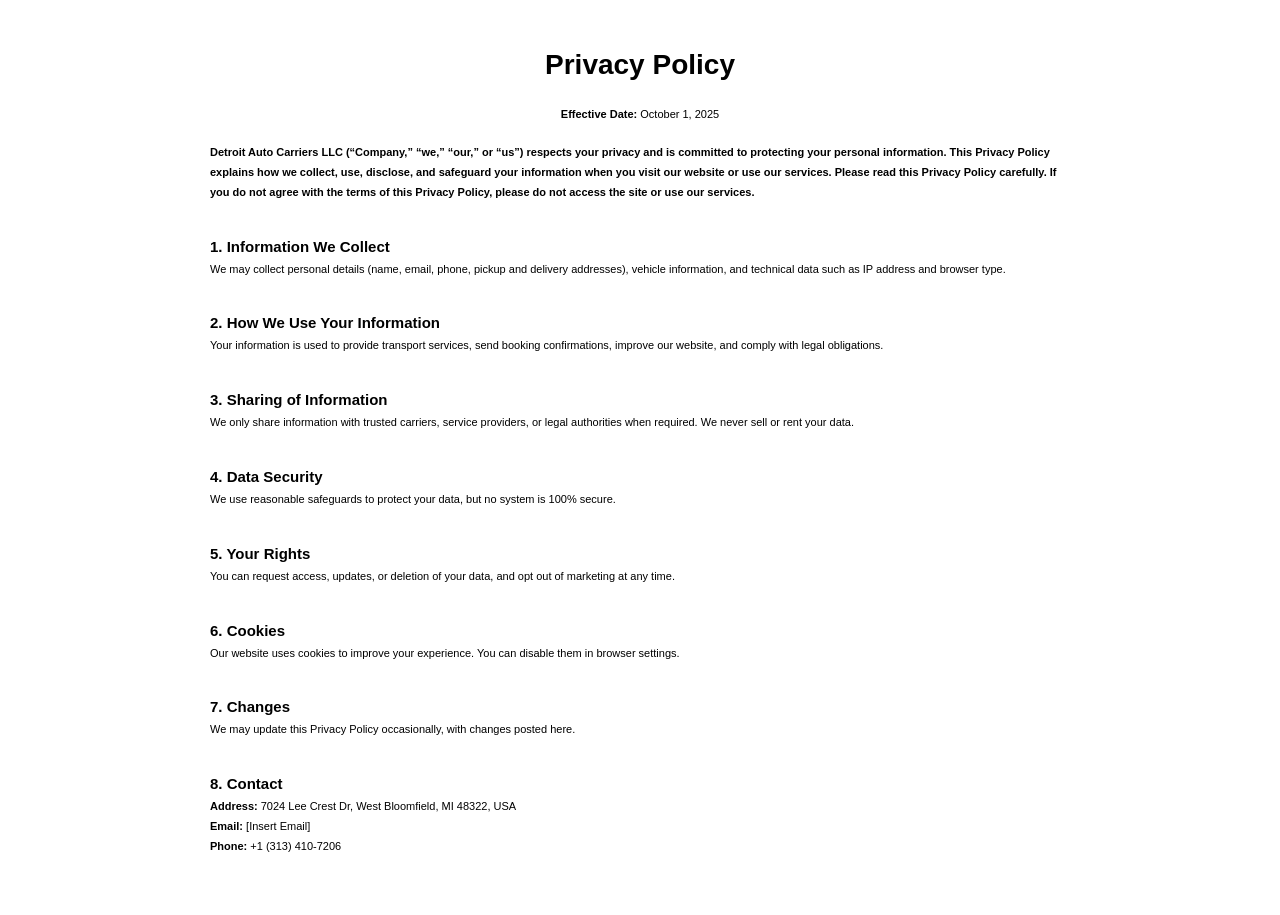
==== Privacy.html @ 38b9fd9f "Adaugare motive" ====
<!DOCTYPE html>
<html lang="en">
<head>
  <meta charset="UTF-8">
  <meta name="viewport" content="width=device-width, initial-scale=1.0">
  <title>Privacy Policy - Detroit Auto Carriers LLC</title>
  <link rel="stylesheet" href="assets/css/style.css">
  <style>
    body {
      background-color: #ffffff;
      color: #000000;
      font-family: Arial, sans-serif;
      line-height: 1.8;
      font-size: 1.1rem; /* face textul p mai mare */
    }
    .container {
      max-width: 900px;
      margin: 0 auto;
      padding: 40px 20px;
    }
    h1 {
      text-align: center;
      font-size: 2.8rem; /* titlu mare */
      margin-bottom: 15px;
    }
    h3 {
      margin-top: 30px;
      font-size: 1.5rem; /* subtitlurile mai mari */
      font-weight: bold;
    }
    p {
      margin-bottom: 18px;
    }
  </style>
</head>
<body>

<div class="container">
  <h1>Privacy Policy</h1>
  <p style="text-align:center;"><strong>Effective Date:</strong> October 1, 2025</p>

  <p><strong> Detroit Auto Carriers LLC (“Company,” “we,” “our,” or “us”) respects your privacy and is committed to protecting your personal information.
    This Privacy Policy explains how we collect, use, disclose, and safeguard your information when you visit our website or use our services.
    Please read this Privacy Policy carefully.
    If you do not agree with the terms of this Privacy Policy, please do not access the site or use our services.</strong></p>

  <h3>1. Information We Collect</h3>
  <p>We may collect personal details (name, email, phone, pickup and delivery addresses), vehicle information, and technical data such as IP address and browser type.</p>

  <h3>2. How We Use Your Information</h3>
  <p>Your information is used to provide transport services, send booking confirmations, improve our website, and comply with legal obligations.</p>

  <h3>3. Sharing of Information</h3>
  <p>We only share information with trusted carriers, service providers, or legal authorities when required. We never sell or rent your data.</p>

  <h3>4. Data Security</h3>
  <p>We use reasonable safeguards to protect your data, but no system is 100% secure.</p>

  <h3>5. Your Rights</h3>
  <p>You can request access, updates, or deletion of your data, and opt out of marketing at any time.</p>

  <h3>6. Cookies</h3>
  <p>Our website uses cookies to improve your experience. You can disable them in browser settings.</p>

  <h3>7. Changes</h3>
  <p>We may update this Privacy Policy occasionally, with changes posted here.</p>

  <h3>8. Contact</h3>
  <p>
    <strong>Address:</strong> 7024 Lee Crest Dr, West Bloomfield, MI 48322, USA<br>
    <strong> Email:</strong> [Insert Email]<br>
    <strong> Phone:</strong> +1 (313) 410-7206
  </p>
</div>

</body>
</html>
---- assets/css/style.css ----
/*-----------------------------------*\

#CUSTOM PROPERTY

\*-----------------------------------*/



:root {



/**

* colors

*/



--green-blue-crayola: hsl(202, 75%, 47%);

--prussian-blue: hsl(202, 72%, 15%);

--eerie-black: hsl(210, 11%, 15%);

--dark-orange: hsl(32, 100%, 50%);

--alice-blue: hsl(203, 100%, 97%);

--light-gray: hsl(0, 0%, 80%);

--indigo-dye: hsl(202, 64%, 26%);

--cultured-1: hsl(0, 0%, 94%);

--cultured-2: hsl(0, 0%, 95%);

--cultured-3: hsl(0, 0%, 95%);

--plutinum: hsl(0, 0%, 91%);

--black_60: hsla(0, 0%, 0%, 0.6);

--white: hsl(0, 0%, 100%);

--black: hsl(0, 0%, 0%);

--onyx: hsl(0, 0%, 24%);



/**

* typography

*/



--ff-oswald: 'Oswald', sans-serif;

--ff-rubik: 'Rubik', sans-serif;



--fs-1: 6rem;

--fs-2: 5rem;

--fs-3: 4rem;

--fs-4: 3rem;

--fs-5: 2.2rem;

--fs-6: 2rem;

--fs-7: 1.8rem;

--fs-8: 1.5rem;

--fs-9: 1.4rem;

--fs-10: 1.2rem;



--fw-500: 500;

--fw-600: 600;

--fw-700: 700;

--fw-800: 800;



/**

* spacing

*/



--section-padding: 50px;



/**

* shadow

*/


-
--shadow-2: 0px 40px 60px hsla(202, 75%, 47%, 0.7);

--shadow-3: 0px 0px 60px hsla(202, 75%, 47%, 0.5);



/**

* transition

*/



--transition: 0.25s ease;

--cubic-in: cubic-bezier(0.51, 0.03, 0.64, 0.28);

--cubic-out: cubic-bezier(0.33, 0.85, 0.4, 0.96);



}











/*-----------------------------------*\

#RESET

\*-----------------------------------*/



*,

*::before,

*::after {

margin: 0;

padding: 0;

box-sizing: border-box;

}



li { list-style: none; }



a {

text-decoration: none;

color: inherit;

}



a,

img,

time,

span,

input,

button,

ion-icon { display: block; }



img { height: auto; }



input,

button {

background: none;

border: none;

font: inherit;

}



input { width: 100%; }



button { cursor: pointer; }



ion-icon { pointer-events: none; }



html {

font-family: var(--ff-rubik);

font-size: 10px;

scroll-behavior: smooth;

}



body {

background-color: var(--white);

color: var(--onyx);

font-size: 1.6rem;

line-height: 1.7;

}



:focus-visible { outline-offset: 4px; }



::-webkit-scrollbar { width: 12px; }



::-webkit-scrollbar-track { background-color: var(--cultured-2); }



::-webkit-scrollbar-thumb {

background-color: hsl(0, 0%, 80%);

border: 2px solid var(--cultured-2);

}



::-webkit-scrollbar-thumb:hover { background-color: hsl(0, 0%, 70%); }











/*-----------------------------------*\

#REUSED STYLE

\*-----------------------------------*/



.container { padding-inline: 15px; }



.section { padding-block: var(--section-padding); }



.h1,

.h2,

.h3 {

font-family: var(--ff-oswald);

line-height: 1.2;

font-weight: var(--fw-600);

}



.h1 {

font-size: var(--fs-3);

text-transform: uppercase;

}



.h2,

.h3 { color: var(--prussian-blue); }



.h2 { font-size: var(--fs-4); }



.h3 { font-size: var(--fs-5); }



.img-holder {

background-color: var(--light-gray);

aspect-ratio: var(--width) / var(--height);

}



.img-cover {

width: 100%;

height: 100%;

object-fit: cover;

}



.section-subtitle {

color: var(--dark-orange);

text-transform: uppercase;

font-size: var(--fs-6);

font-family: var(--ff-oswald);

font-weight: var(--fw-600);

letter-spacing: 3px;

margin-block-end: 10px;

}



.section-text { line-height: 1.4; }



.btn {

position: relative;

color: var(--white);

background-color: var(--dark-orange);

max-width: max-content;

font-size: var(--fs-9);

letter-spacing: 1px;

padding-block: 10px;

padding-inline: 15px 50px;

}



.btn::before,

.btn::after {

content: "";

position: absolute;

transition: var(--transition);

}



.btn::before {

top: 50%;

right: 15px;

width: 25px;

height: 1px;

background-color: var(--white);

}



.btn::after {

top: -6px;

right: -6px;

bottom: -6px;

width: 20px;

border: 2px solid var(--dark-orange);

z-index: -1;

}



.btn:is(:hover, :focus)::before { width: 33px; }



.btn:is(:hover, :focus)::after { width: 40px; }



.grid-list {

display: grid;

gap: 30px;

}



.btn-link {
  color: var(--dark-orange);
  font-size: var(--fs-7);
  text-transform: uppercase;
  display: flex;
  align-items: center;
  gap: 5px;
}

@media (max-width: 991px) {
  .btn-link .span {
    white-space: nowrap;
  }
}

.btn-link > * {

transform: translateX(-22px);

transition: var(--transition);

}



.btn-link:is(:hover, :focus) > * { transform: translateX(0); }



.w-100 { width: 100%; }











/*-----------------------------------*\

#HEADER

\*-----------------------------------*/



.header-contact,
.theme-switch-wrapper {
  position: relative;
  z-index: 10;
  display: flex;
  align-items: center;
  gap: 10px;
  transition: 0.3s;
}

.header-contact {
  display: block; /* Setează display la "block" pentru mobil */
}

.header-contact .contact-icon ion-icon {
  color: white; /* inițial alb */
  transition: color 0.3s ease;
  font-size: 24px; /* dimensiune icon mai mică */
}

.header-contact .contact-icon:hover ion-icon {
  color: orange; /* portocaliu la hover */
}

.header {
  position: fixed;
  top: 0;
  left: 0;
  width: 100%;
  padding-block: 15px;
  z-index: 4;
  transition: var(--transition);
  opacity: 0;
  transform: translateY(-50px);
  transition: all 2.1s ease; /* durată mai lentă */
}

.header.show {
  opacity: 1;
  transform: translateY(0);
}

.header.active { background-color: var(--green-blue-crayola); }

.header .container {
  display: flex;
  justify-content: space-between;
  align-items: center;
  gap: 30px;
}

.logo {
  font-family: var(--ff-oswald);
  color: var(--white);
  font-size: 3rem;
}
.error-message {
    color: red;
    font-size: 0.85rem;
    margin-top: 5px;
    display: block;
    }
.nav-open-btn {
  color: var(--white);
  font-size: 35px;
}
.nav-open-btn ion-icon {
  --ionicon-stroke-width: 40px;
}

.navbar {
  position: fixed;
  top: 0;
  left: -300px;
  max-width: 300px;
  width: 100%;
  height: 100%;
  background-color: var(--white);
  box-shadow: var(--shadow-1);
  z-index: 3;
  visibility: hidden;
  transition: 0.25s var(--cubic-in);
}

.navbar.active {
  visibility: visible;
  transform: translateX(300px);
  transition: 0.5s var(--cubic-out);
}

.navbar-top {
  display: flex;
  justify-content: space-between;
  align-items: center;
  border-block-end: 1px solid var(--plutinum);
  padding: 30px 20px;
}

.navbar-top .logo {
  color: var(--onyx);
  font-size: 3rem;
}

@media (max-width: 991px) {
  .nav-close-btn {
      display: block;
      z-index: 1000; /* Asigură-te că este deasupra overlay-ului */
      position: absolute;
      top: 15px;
      right: 15px;
      font-size: 2.5rem;
      color: var(--black);
      background-color: transparent;
      padding: 20px;
    }
     .overlay {
        position: fixed;
        top: 0;
        left: 0;
        width: 100%;
        height: 100%;
        background-color: rgba(0, 0, 0, 0.6);
        opacity: 0;
        pointer-events: none;
        transition: 0.2s ease-in-out;
        z-index: 999; /* Trebuie să fie mai mic decât z-index-ul butonului de închidere */
      }
      .overlay.active {
        opacity: 1;
        pointer-events: auto;
      }
  .nav-open-btn {
    display: block;
    z-index: 100;
    margin-right: 18px;
  }
}
.navbar-item:not(:last-child) { border-block-end: 1px solid var(--plutinum); }

.navbar-link {
    display: flex;
    justify-content: space-between;
    align-items: center;
    padding: 15px;
    transition: var(--transition);
    background-color: rgba(0, 0, 0, 0.6);
    color: white; /* Acum e singura regula pentru culoare */
    border-radius: 5px;
}

.navbar-link:is(:hover, :focus) {
  background-color: var(--cultured-1);
  color: var(--dark-orange);
}

.overlay {
  position: fixed;
  inset: 0;
  background-color: var(--black_60);
  z-index: 2;
  visibility: hidden;
  opacity: 0;
  transition: var(--transition);
}

.overlay.active {
  visibility: visible;
  opacity: 1;
}

.slider .icon ion-icon {
  color: #fff; /* alb */
  font-size: 20px; /* poți ajusta la 28px dacă vrei mai mare */
}

.icon {
  font-size: 24px;
  transition: color 0.3s;
}

.icon.sun { color: #ffffff; } /* alb normal */
.icon.moon { color: #cccccc; } /* alt alb */

.icon:hover {
  --ionicon-color: orange;
}

.slider .sun {
  left: 8px;
  opacity: 1; /* soarele evidențiat inițial (light mode) */
}

.slider .moon {
  right: 8px;
  opacity: 0.5; /* luna estompată inițial */
}

/* Dark mode activ (toggle checked) */
input:checked + .slider .sun {
  opacity: 0.5; /* soarele estompat */
}

input:checked + .slider .moon {
  opacity: 1; /* luna evidențiată */
}
/*-----------------------------------*\

#HERO

\*-----------------------------------*/



.hero {
  position: relative;
  min-height: 100vh;
  background-repeat: no-repeat;
  background-size: cover;
  background-position: center;
  display: grid;
  place-content: center;
  padding-block-start: calc(var(--section-padding) + 85px);
  z-index: 1;
}

.hero-content {
  background-color: var(--black_60);
  color: var(--white);
  text-align: center;
  padding: 30px;

  /* start invizibil + offset pentru animație */
  opacity: 0;
  transform: translateX(-50px);
  transition: all 1.2s ease; /* animație mai lentă */
}

.hero-content.show {
  opacity: 1;
  transform: translateX(0);
}

/* animare individuală pe titlu, paragraf și buton */
.logo-container {
  display: inline-block;
  overflow: hidden; /* textul nu depășește containerul */
}

.logo {
  display: inline-block;
  white-space: nowrap;
  transform: translateX(-2%); /* start aproape de poziția finală */
  animation: moveLine 4s linear forwards;
}

@keyframes moveLine {
  0% {
    transform: translateX(-2%);
  }
  100% {
    transform: translateX(0); /* se oprește la poziția normală */
  }
}

.btn-outline {
  opacity: 0;
  transform: translateX(-30px);
  transition: all 1.2s ease 0.6s; /* delay pentru buton */
}

/* când hero-content are clasa show, toate intră cu delay */
.hero-content.show .hero-title,
.hero-content.show .hero-text,
.hero-content.show .btn-outline {
  opacity: 1;
  transform: translateX(0);
}


.hero-content.show .hero-title,
.hero-content.show .hero-text,
.hero-content.show .btn-outline {
  opacity: 1;
  transform: translateX(0);
}

.hero-title .span {

color: var(--dark-orange);

font-size: var(--fs-2);

font-weight: var(--fw-700);

}



.hero-text { margin-block: 20px 15px; }



.btn-outline {

max-width: max-content;

margin-inline: auto;

font-size: var(--fs-9);

font-weight: var(--fw-500);

text-transform: uppercase;

border: 1px solid var(--white);

padding: 8px 20px;

transition: var(--transition);

}



.btn-outline:is(:hover, :focus) {

background-color: var(--dark-orange);

border-color: var(--dark-orange);

}



.hero-shape {

position: absolute;

z-index: -1;

animation: move 2s ease-in-out infinite alternate;

}



.hero .shape-1 {

top: 100px;

left: 30px;

}



.hero .shape-2 {

bottom: 80px;

right: 30px;

}



@keyframes move {

0% { transform: translateY(0); }

100% { transform: translateY(20px); }

}











/*-----------------------------------*\

#ABOUT

\*-----------------------------------*/



.about-banner {

position: relative;

box-shadow: var(--shadow-2);

max-width: 300px;

margin-block-end: 60px;

}



.about .abs-img-2 { display: none; }



.about .abs-img-1 {

position: absolute;

bottom: 40px;

right: 0;

animation: move 2s ease-in-out infinite alternate;

}
/* animare doar pentru about */
.about-content {
  opacity: 0;
  transform: translateX(50px);
  transition: all 1.2s ease;
}

.about-content.show {
  opacity: 1;
  transform: translateX(0);
}

/* escalonare doar pentru about */
.about-content .section-subtitle,
.about-content .section-title,
.about-content .section-text,
.about-content .about-item {
  opacity: 0;
  transform: translateX(30px);
  transition: all 1.2s ease;
}

.about-content.show .section-subtitle {
  opacity: 1;
  transform: translateX(0);
  transition-delay: 0.2s;
}

.about-content.show .section-title {
  opacity: 1;
  transform: translateX(0);
  transition-delay: 0.4s;
}

.about-content.show .section-text {
  opacity: 1;
  transform: translateX(0);
  transition-delay: 0.6s;
}

.about-content.show .about-item {
  opacity: 1;
  transform: translateX(0);
  transition-delay: 0.8s;
}


.about :is(.section-title, .section-text) { margin-block-end: 20px; }



.about-list { margin-block-end: 40px; }



.about-item {

display: flex;

align-items: flex-start;

gap: 15px;

}



.about-text { font-size: var(--fs-8); }



.about-icon {

min-width: max-content;

color: var(--dark-orange);

margin-block-start: 8px;

}



.about-item:not(:last-child) { margin-block-end: 10px; }











/*-----------------------------------*\

#SERVICE

\*-----------------------------------*/



.service { background-color: var(--alice-blue); }



.service :is(.section-subtitle, .section-title, .section-text) { text-align: center; }



.service .section-title { margin-block-end: 20px; }



.service .section-text { margin-block-end: 50px; }



.service-card {

background-color: var(--white);

padding: 30px;

border: 20px solid var(--cultured-3);

transition: var(--transition);

}
.service .container > * {
  opacity: 0;
  transform: translateX(-50px); /* start din stânga */
  transition: all 1.2s ease;
}

/* când intră în vizor */
.service.show .container > * {
  opacity: 1;
  transform: translateX(0);
}

/* escalonare pentru subtitlu, titlu, text și carduri */
.service .section-subtitle {
  transition-delay: 0.2s;
}

.service .section-title {
  transition-delay: 0.4s;
}

.service .section-text {
  transition-delay: 0.6s;
}

.service .service-card {
  transition-delay: 0.8s;
}

.posts-card {

background-color: var(--white);

padding: 30px;

border: 20px solid var(--cultured-3);

transition: var(--transition);

}
.service-card .card-icon {
  width: 160px; /* Am mărit lățimea */
  height: 160px; /* Am mărit înălțimea */
  display: flex;
  justify-content: center;
  align-items: center;
}

.service-card .card-icon img {
  width: 100%; /* Imaginea va umple acum 120px */
  height: auto;
  object-fit: contain;
  /* Eliminați linia 'transform: scale(1.6);' */
}

.posts-card {
  background-color: var(--white);
  padding: 30px;
  border: 20px solid var(--cultured-3); /* Bordura inițială */
  transition: var(--transition);
}
.posts-card:is(:hover, :focus-within) {
  border-color: var(--dark-orange); /* Setează bordura la portocaliu */
  /* Poți elimina linia cu background-color: var(--orange-soda) !important; dacă vrei exact același comportament */
}
.posts-card.expanded {

height: auto;

overflow: visible;

}
.service-card:is(:hover, :focus-within)
 { border-color: var(--dark-orange);
  }
  .service-card .card-icon
   { margin-block-end: 30px;
    }
.service-card .card-title .span
 { display: inline-block;
 color: var(--dark-orange);
  font-size: var(--fs-3);
  margin-inline-end: 15px;
   }

.dark-mode .posts-card .card-text {

color: var(--light-gray); /* Asigură-te că textul rămâne vizibil */

}
.glow-text {
  color: black; /* sau culoarea inițială a footer-ului */
  transition: color 0.3s ease;
}

.glow-text:hover {
  color: orange;
  text-shadow:
    0 0 5px orange,
    0 0 10px orange,
    0 0 20px orange,
    0 0 40px orange;
  animation: glow 1.5s infinite alternate;
}
.wavy-logo span {
  display: inline-block;
  transition: transform 0.3s ease;
}

.wavy-logo:hover span {
  animation: wave 1s infinite;
}
.wavy-text {
  display: inline-block;
  white-space: normal; /* permite wrap */
}

.wavy-text span {
  display: inline-block;
  animation: wave 1.5s ease-in-out infinite;
}
.wavy-logo:hover span:nth-child(1) { animation-delay: 0s; }
.wavy-logo:hover span:nth-child(2) { animation-delay: 0.05s; }
.wavy-logo:hover span:nth-child(3) { animation-delay: 0.1s; }
/* și tot așa pentru fiecare literă, crește delay-ul puțin câte puțin */

@keyframes wave {
  0%, 100% { transform: translateY(0); }
  50% { transform: translateY(-5px); }
}
@keyframes glow {
  0% { text-shadow: 0 0 5px orange, 0 0 10px orange, 0 0 20px orange, 0 0 40px orange; }
  50% { text-shadow: 0 0 10px orange, 0 0 20px orange, 0 0 30px orange, 0 0 60px orange; }
  100% { text-shadow: 0 0 5px orange, 0 0 10px orange, 0 0 20px orange, 0 0 40px orange; }
}
.footer-list-title span,
.footer-link span {
  display: inline-block;
  transition: transform 0.3s ease;
}

/* Animație val la hover */
.footer-list-title:hover span,
.footer-link:hover span {
  animation: wave 1s infinite;
}

.footer-list-title:hover span:nth-child(1) { animation-delay: 0s; }
.footer-list-title:hover span:nth-child(2) { animation-delay: 0.05s; }
/* adaugă delay-uri incremental pentru fiecare literă */

.footer-link:hover span:nth-child(1) { animation-delay: 0s; }
.footer-link:hover span:nth-child(2) { animation-delay: 0.05s; }
/* idem pentru toate literele */

@keyframes wave {
  0%, 100% { transform: translateY(0); }
  50% { transform: translateY(-5px); }
}

.dark-mode .posts-card .card-title {

color: var(--white);

}

.posts-card:hover {

background-color: var(--orange-soda) !important;

}



.dark-mode .posts-card:hover {
background-color: var(--rich-black-fogra-29);
border-color: var(--dark-orange) !important;

}

.dark-mode .posts-card .card-title .span {

color: var(--spanish-gray); /* Asigură-te că numărul este vizibil */

}

.service-card .card-text { margin-block: 10px 20px; }









/*-----------------------------------*\

#FEATURE

\*-----------------------------------*/



.feature .title-wrapper { margin-block-end: 30px; }



.feature .section-text { margin-block: 20px 40px; }



.feature-card {

position: relative;

padding: 30px;

text-align: center;

border: 1px solid var(--alice-blue);

transition: var(--transition);

}



.feature-card:is(:hover, :focus-within) { box-shadow: var(--shadow-3); }



.feature-card::before {

content: var(--card-number);

color: var(--cultured-1);

font-family: var(--ff-oswald);

font-size: var(--fs-1);

font-weight: var(--fw-700);

line-height: 1;

transition: var(--transition);

}



.feature-card:is(:hover, :focus-within)::before { color: var(--dark-orange); }



.feature-card .card-icon {

background-color: var(--alice-blue);

width: 170px;

height: 170px;

display: grid;

place-content: center;

border-radius: 50%;

margin-inline: auto;

margin-block-end: 30px;

}



.feature-card .card-text { margin-block: 20px 40px; }



.feature-card .card-btn {

color: var(--prussian-blue);

font-size: 24px;

border: 2px solid var(--prussian-blue);

max-width: max-content;

margin-inline: auto;

padding: 10px 18px;

}











/*-----------------------------------*\

#PROJECT

\*-----------------------------------*/
.project .container > * {
  opacity: 0;
  transform: translateX(-50px); /* start din stânga */
  transition: all 1.2s ease;
}

/* când intră în vizor */
.project.show .container > * {
  opacity: 1;
  transform: translateX(0);
}

/* escalonare pentru subtitlu, titlu, text */
.project .section-subtitle {
  transition-delay: 0.2s;
}

.project .section-title {
  transition-delay: 0.4s;
}

.project .section-text {
  transition-delay: 0.6s;
}

/* fiecare project-item intră cu delay incremental */
.project .project-item {
  opacity: 0;
  transform: translateX(-30px);
  transition: all 1.2s ease;
}

.project.show .project-item:nth-child(1) {
  opacity: 1;
  transform: translateX(0);
  transition-delay: 0.8s;
}

.project.show .project-item:nth-child(2) {
  opacity: 1;
  transform: translateX(0);
  transition-delay: 1s;
}

.project.show .project-item:nth-child(3) {
  opacity: 1;
  transform: translateX(0);
  transition-delay: 1.2s;
}

.project.show .project-item:nth-child(4) {
  opacity: 1;
  transform: translateX(0);
  transition-delay: 1.4s;
}

.project.show .project-item:nth-child(5) {
  opacity: 1;
  transform: translateX(0);
  transition-delay: 1.6s;
}

.project.show .project-item:nth-child(6) {
  opacity: 1;
  transform: translateX(0);
  transition-delay: 1.8s;
}


.project {
  background-color: #d6eaff; /* light pastel blue */
}



.project :is(.section-subtitle, .section-title, .section-text) { text-align: center; }



.project .section-text { margin-block: 20px 50px; }



.project-card { position: relative; }



.project-card .action-btn {

background-color: var(--dark-orange);

color: var(--white);

font-size: 28px;

padding: 16px;

position: absolute;

top: 30px;

left: 30px;

opacity: 0;

transition: var(--transition);

}



.project-card:is(:hover, :focus-within) .action-btn { opacity: 1; }



.project-card .card-tag {

color: var(--dark-orange);

font-size: var(--fs-9);

}



.project-card .card-content {

position: relative;

background-color: var(--white);

padding: 20px 30px;

margin-block-start: -50px;

margin-inline-start: 30px;

}



.project-card .h3 { font-size: var(--fs-7); }



.project-card .card-title { transition: var(--transition); }



.project-card :is(.card-title, .card-link):is(:hover, :focus) { color: var(--dark-orange); }



.project-card .card-link {

color: var(--prussian-blue);

font-size: var(--fs-10);

font-weight: var(--fw-600);

text-transform: uppercase;

margin-block-start: 5px;

transition: var(--transition);

}



.project-list {

display: flex;

overflow-x: auto;

gap: 20px;

/* Am adăugat spațiu, dar o valoare mai mică decât inițial */

padding-block-end: 10px;

scroll-snap-type: inline mandatory;

}



.project-item {

min-width: 100%;

scroll-snap-align: start;

}



.project-list::-webkit-scrollbar { height: 15px; }



.project-list::-webkit-scrollbar-track { outline: 2px solid var(--prussian-blue); }



.project-list::-webkit-scrollbar-thumb {

border: 3px solid var(--cultured-1);

background-color: var(--prussian-blue);

}



.project-list::-webkit-scrollbar-button { width: calc(25% - 40px); }





/*-----------------------------------*\

#BLOG

\*-----------------------------------*/
.blog .container > * {
  opacity: 0;
  transform: translateX(50px); /* start din dreapta */
  transition: all 1.2s ease;
}

/* când intră în vizor */
.blog.show .container > * {
  opacity: 1;
  transform: translateX(0);
}

/* escalonare pentru subtitlu, titlu, text */
.blog .section-subtitle {
  transition-delay: 0.2s;
}

.blog .section-title {
  transition-delay: 0.4s;
}

.blog .section-text {
  transition-delay: 0.6s;
}

/* fiecare blog-card intră cu delay incremental */
.blog .blog-card {
  opacity: 0;
  transform: translateX(30px);
  transition: all 1.2s ease;
}

.blog.show .blog-card:nth-child(1) {
  opacity: 1;
  transform: translateX(0);
  transition-delay: 0.8s;
}

.blog.show .blog-card:nth-child(2) {
  opacity: 1;
  transform: translateX(0);
  transition-delay: 1s;
}

.blog.show .blog-card:nth-child(3) {
  opacity: 1;
  transform: translateX(0);
  transition-delay: 1.2s;
}

.blog.show .blog-card:nth-child(4) {
  opacity: 1;
  transform: translateX(0);
  transition-delay: 1.4s;
}


.blog :is(.section-subtitle, .section-title, .section-text) { text-align: center; }



.blog .section-text { margin-block: 20px 50px; }



.blog-card .card-content { position: relative; }



.blog-card .card-meta {

background-color: var(--prussian-blue);

color: var(--white);

text-align: center;

font-size: var(--fs-5);

font-family: var(--ff-oswald);

font-weight: var(--fw-600);

line-height: 1.5;

max-width: max-content;

margin-inline: auto 20px;

margin-block: -80px 20px;

padding: 20px 25px;

box-shadow: -8px 8px 0 var(--dark-orange);

}



.blog-card .card-meta .span {

color: var(--dark-orange);

font-size: var(--fs-3);

font-weight: var(--fw-700);

line-height: 0.75;

}



.blog-card .card-text { margin-block: 15px; }



.card-banner {

width: 100%;

max-width: 100%;

overflow: hidden;

}



.card-banner img {

width: 100%;

height: auto;

display: block;

object-fit: cover; /* păstrează proporțiile și taie partea care depășește */

}

.newsletter-content {

display: flex;

flex-direction: column; /* titlu deasupra butonului */

align-items: flex-start; /* aliniază tot la stânga containerului */

padding-left: 80px; /* mută tot conținutul spre dreapta */

}
.newsletter .newsletter-content,
.newsletter .newsletter-banner {
  opacity: 0;
  transform: translateX(50px); /* start din dreapta */
  transition: all 1.2s ease;
}
.newsletter-banner img {
  display: block;
  max-width: 100%;
  height: auto;

  /* Efect wavy */
  animation: wavy-img 3s ease-in-out infinite;
}

@keyframes wavy-img {
  0% {
    transform: translateY(0px);
  }
  25% {
    transform: translateY(-5px);
  }
  50% {
    transform: translateY(0px);
  }
  75% {
    transform: translateY(5px);
  }
  100% {
    transform: translateY(0px);
  }
}

/* când intră în vizor */
.newsletter.show .newsletter-content,
.newsletter.show .newsletter-banner {
  opacity: 1;
  transform: translateX(0);
}

/* optional: delay pentru titlu și buton */
.newsletter.show .section-title {
  transition-delay: 0.2s;
}

.newsletter.show .newsletter-btn {
  transition-delay: 0.4s;
}


.newsletter-btn {
  display: inline-block;
  padding: 12px 24px;
  font-size: 16px;
  border: none;
  border-radius: 8px;
  background-color: #007bff;
  color: #fff;
  cursor: pointer;
  transition: background-color 0.3s ease;

  /* Efect wavy */
  animation: wavy-btn 2.5s ease-in-out infinite;
}



color: #fff; /* textul butonului */

border-radius: 6px;

border: 1px solid #ff7f00; /* border portocaliu */

}





/*-----------------------------------*\

#NEWSLETTER

\*-----------------------------------*/



.newsletter { background-color: var(--dark-orange); }



.newsletter .img-holder {

background-color: transparent;

margin-block-end: 20px;

max-width: max-content;

}



.newsletter .section-title { margin-block-end: 20px; }



.email-field {

background-color: var(--white);

color: var(--eerie-black);

font-size: var(--fs-9);

height: 65px;

padding-inline: 20px;

margin-block-end: 10px;

outline: none;

transition: var(--transition);

}



.email-field:focus { box-shadow: 0 2px 2px hsla(0, 0%, 0%, 0.4); }



.newsletter-btn {

background-color: var(--prussian-blue);

color: var(--white);

font-family: var(--ff-oswald);

font-weight: var(--fw-700);

padding: 8px 20px;

}
section.newsletter {
 background-color: var(--dark-orange);
  background-image: url('./assets/images/your-orange-background.jpg'); /* dacă vrei poza */
  background-repeat: no-repeat;
  background-size: cover;
  background-position: center;
  position: relative;
  padding: 60px 20px;
}

/* Container pentru imagine + conținut */
.newsletter-banner-container {
  display: flex;
  align-items: center; /* centru vertical */
  gap: 40px; /* spațiu între imagine și conținut */
  flex-wrap: wrap; /* responsive */
  justify-content: center;
  position: relative;
}

/* Imagine wavy */
.newsletter-banner img {
  display: block;
  max-width: 100%;
  height: auto;
  animation: wavy-img 3s ease-in-out infinite;
}

@keyframes wavy-img {
  0%, 100% { transform: translateY(0); }
  25% { transform: translateY(-5px); }
  50% { transform: translateY(0); }
  75% { transform: translateY(5px); }
}

/* Text wavy (pe litere individuale) */
.wavy-text span {
  display: inline-block;
  animation: wavy-text 1.5s ease-in-out infinite;
}

@keyframes wavy-text {
  0%, 100% { transform: translateY(0); }
  25% { transform: translateY(-4px); }
  50% { transform: translateY(0); }
  75% { transform: translateY(4px); }
}

/* Buton wavy */
.newsletter-btn {
  display: inline-block;
  margin-top: 20px;
  padding: 12px 24px;
  font-size: 16px;
  border: none;
  border-radius: 8px;
  background-color: #007bff;
  color: #fff;
  cursor: pointer;
  position: relative; /* important ca mișcarea să nu afecteze layout */
  animation: wavy-btn 2.5s ease-in-out infinite;
  transition: background-color 0.3s ease;
}

.newsletter-btn:hover {
  background-color: #0056b3;
}

@keyframes wavy-btn {
  0%, 100% { transform: translateY(0); }
  25% { transform: translateY(-3px); }
  50% { transform: translateY(0); }
  75% { transform: translateY(3px); }
}









/*-----------------------------------*\

#FOOTER

\*-----------------------------------*/



.footer {
  opacity: 0;
  transform: translateY(50px); /* start din jos */
  transition: all 2.1s ease;
    background-color: white;

}

/* când intră în vizor */
.footer.show {
  opacity: 1;
  transform: translateY(0);
}



.footer-top {

display: grid;

gap: 40px;

}



.footer .logo {

color: var(--prussian-blue);

font-weight: var(--fw-800);

font-size: 3.2rem;

}



.footer-text { margin-block: 10px 30px; }



.social-list {

display: flex;

gap: 10px;

}

.social-lists {
    display: flex;
    justify-content: center;
    gap: 15px;
    margin-bottom: 20px; /* Adaugă spațiu sub listă */
}

.social-link {

background-color: var(--indigo-dye);

color: var(--white);

font-size: 20px;

padding: 12px;

transition: var(--transition);

}



.social-link:is(:hover, :focus) { background-color: var(--prussian-blue); }



.footer-list-title {

font-size: var(--fs-6);

max-width: max-content;

padding-block-end: 10px;

border-block-end: 3px solid var(--dark-orange);

margin-block-end: 20px;

}



.footer-link { padding-block: 6px; }



.footer-bottom {

padding-block: 40px;

border-block-start: 1px solid var(--prussian-blue);

font-size: var(--fs-9);

color: var(--indigo-dye);

}



.copyright-link { display: inline-block; }











/*-----------------------------------*\

#BACK TO TOP

\*-----------------------------------*/



.back-top-btn {

position: fixed;

bottom: 10px;

right: 20px;

background-color: var(--eerie-black);

color: var(--white);

font-size: 20px;

padding: 10px;

z-index: 3;

opacity: 0;

visibility: hidden;

transition: var(--transition);

}



.back-top-btn.active {

opacity: 1;

visibility: visible;

transform: translateY(-10px);

}

.project-card {

overflow: hidden; /* pentru ca poza mărită să nu depășească cardul */

border-radius: 8px; /* opțional, rotunjirea colțurilor */

}



.project-card img {

transition: transform 0.3s ease-in-out, box-shadow 0.3s ease-in-out;

}



.project-card:hover img {

transform: scale(1.05);

box-shadow: 0 10px 20px rgba(0,0,0,0.2); /* ridicare vizuală */

}

.footer-list .footer-link {

display: inline-block; /* permite transform */

transition: transform 0.2s ease, color 0.2s ease; /* animație smooth */

color: #000; /* culoarea inițială: negru */

text-decoration: none;

}



.footer-list .footer-link:hover {

transform: scale(1.05); /* zoom mic */

color: orange; /* culoare la hover */

}







/*-----------------------------------*\

#MEDIA QUERISE

\*-----------------------------------*/



/**

* responsive for larger than 540px screen

*/



@media (min-width: 540px) {



/**

* REUSED STYLE

*/



.btn {

font-size: var(--fs-7);

padding-inline: 30px 60px;

}







/**

* HEADER

*/



.header-contact {

color: var(--white);

display: flex;

align-items: center;

gap: 20px;

text-align: right;

line-height: 1.2;

margin-inline-start: auto;

}



.header .contact-label {

text-transform: uppercase;

font-size: var(--fs-9);

}



.header .contact-number {

font-size: var(--fs-6);

font-weight: var(--fw-600);

letter-spacing: 1px;

}



.header .contact-icon {

font-size: 35px;

opacity: 0.6;

}







/**

* ABOUT

*/



.about .abs-img-2 {

display: block;

position: absolute;

width: 400px;

bottom: 0;

left: 50px;

z-index: -1;

}



.about .abs-img-1 { right: -200px; }



}











/**

* responsive for larger than 640px screen

*/



@media (min-width: 640px) {



/**

* REUSED STYLE

*/



.h1 { --fs-3: 5rem; }



.container {

max-width: 540px;

width: 100%;

margin-inline: auto;

}







/**

* HEADER

*/



.header .container { max-width: unset; }



.header .logo { font-size: 3.5rem; }







/**

* HERO

*/



.hero {
    justify-content: flex-start;
    padding-bottom: 200px;
    align-items: flex-start;
}



.hero .shape-1 { left: 45px; }

.text-background {
    background-color: rgba(0, 0, 0, 0.6);
    padding: 10px 15px;
    border-radius: 5px;
    display: inline-block; /* Fă din el un element de tip "inline-block" */
}
.hero-content {
     background-color: transparent;
     text-align: left;
     position: relative;
     top: -100px;
 }

.btn-container {
    width: 100%;
    display: flex; /* Activează Flexbox pe container */
    justify-content: center; /* Centrează elementele din interior pe orizontală */
    margin-top: 20px;
}
.btn-outline {
    /* Stiluri pentru a-i da un fundal vizibil, similar cu cel al textului */
    background-color: rgba(0, 0, 0, 0.6); /* Fundal negru, 60% opacitate */
    color: white; /* Culoarea textului din buton, pentru vizibilitate */
    border: none; /* Elimină conturul dacă nu-l dorești */
    border-radius: 5px; /* Colțuri rotunjite */
    padding: 10px 20px; /* Adaugă spațiu în interiorul butonului */
    text-decoration: none; /* Asigură că linkul nu are o linie dedesubt */
}
.hero-title .span { --fs-2: 6rem; }



.hero-text { max-width: 30ch; }



.btn-outline { margin-inline: 0; }

}
/**

* responsive for larger than 768px screen

*/
@media (min-width: 768px) {



/**

* REUSED STYLE

*/



.container { max-width: 720px; }


.h1 { --fs-3: 6rem; }

.grid-list { grid-template-columns: 1fr 1fr; }

/**

* HERO

*/



.hero-title .span { --fs-2: 7rem; }



.hero-text {

font-size: var(--fs-7);

max-width: 40ch;

margin-block-end: 40px;

}



.btn-outline {

font-size: var(--fs-7);

padding: 12px 30px;

}







/**

* FEATURES

*/

.feature-card::before { --fs-1: 10rem; }

/**

* PROJECT

*/

.project-list { gap: 80px; }



.project-item { min-width: calc(50% - 40px); }

/**

* NEWSLETTER

*/
.newsletter { margin-block-start: 110px; }



.newsletter .container { position: relative; }



.newsletter .newsletter-banner {

position: absolute;

bottom: -50px;

left: 0;

margin-block-end: 0;

}



.newsletter-content {

max-width: 355px;

margin-inline-start: auto;

}



.newsletter .section-title { --fs-4: 4rem; }



.newsletter-btn {

font-size: var(--fs-5);

padding: 10px 30px;

}
/**

* FOOTER

*/



.footer-top { grid-template-columns: 1fr 1fr; }



}

/**

* responsive for larger than 992px screen

*/

@media (min-width: 992px) {

/**

* CUSTOM PROPERTY

*/
:root {
/**

* typography

*/



--fs-4: 4.5rem;



/**

* spacing

*/



--section-padding: 120px;



}







/**

* REUSED STYLE

*/


.container { max-width: 960px; }



.h1 { --fs-3: 10rem; }



.section-subtitle { --fs-6: 3rem; }



.section-text {

max-width: 70ch;

margin-inline: auto;

}



.grid-list { grid-template-columns: repeat(3, 1fr); }







/**

* HEADER

*/


.nav-open-btn,

.navbar-top,

.navbar-link > ion-icon { display: none; }

.navbar,

.navbar.active { all: unset; }



.navbar-list {

display: flex;

gap: 5px;

}


.navbar-item:not(:last-child) { border-block-end: none; }



.navbar-link { color: var(--white); }



.navbar-link:is(:hover, :focus) { background-color: transparent; }



.header-contact { margin-inline-start: 0; }







/**

* HERO

*/


.hero { grid-template-columns: 1fr; }



.hero-content { padding: 0; }



.hero-title .span { --fs-2: 12rem; }







/**

* ABOUT

*/



.about .container {

display: grid;

grid-template-columns: 1fr 1fr;

align-items: center;

gap: 30px;

}



.about-banner { margin-block-end: 0; }



.about .abs-img-1 { right: -100px; }



.about :is(.section-title, .section-text) { margin-block-end: 35px; }







/**

* FEATURE

*/



.feature .title-wrapper {

display: grid;

grid-template-columns: 1fr 1fr;

align-items: center;

justify-items: self-end;

}



.feature .section-text { margin-block-end: 0; }



.feature-list { margin-block-start: 120px; }



.feature-card { padding-block-start: 80px; }



.feature-card::before {

--fs-1: 16rem;

position: absolute;

top: -90px;

left: 20px;

}







/**

* PROJECT

*/



.project-item { min-width: calc(33.33% - 53.33px); }







/**

* .

*/



.blog-list { grid-template-columns: 1fr 1fr; }







/**

* NEWSLETTER

*/



.newsletter { padding-block: 30px; }



.newsletter .newsletter-banner { bottom: -30px; }



.newsletter-content {

max-width: 600px;

display: grid;

grid-template-columns: 1fr 1fr;

}







/**

* FOOTER

*/



.footer-top {

grid-template-columns: repeat(4, 1fr);

justify-items: self-end;

}



.copyright { text-align: center; }



}











/**

* responsive for larger than 1200px screen

*/



@media (min-width: 1200px) {



/**

* REUSED STYLE

*/



.container { max-width: 1180px; }



.h1 { --fs-3: 12rem; }







/**

* HEADER

*/



.header .contact-number { --fs-6: 3rem; }







/**

* HERO

*/



.hero {

padding-block-start: 150px;

background-position: left;

}



.hero-title .span { --fs-2: 14rem; }



.hero-text { --fs-7: 2.4rem; }







/**

* ABOUT

*/



.about-banner { max-width: 370px; }



.about .abs-img-2 { width: max-content; }







/**

* NEWSLETTER

*/



.newsletter-content {

max-width: 840px;

grid-template-columns: 0.8fr 1fr;

}







/**

* FOOTER

*/



.footer-top { padding-block: 60px; }



}

.zone {

/* poate ai padding și background */

padding: 100px 0;

background-color: #ffffff;

}



/* alias pentru lista și cardurile de zone ca să preia stilurile vechi de la feature */

.zone-list {

display: grid;

gap: 30px;

grid-template-columns: repeat(auto-fit, minmax(280px, 1fr));

list-style: none;

margin: 0;

padding: 0;

align-items: stretch; /* face toate cardurile la aceeași înălțime */

}



.zone-card {

background: #fff;

padding: 100px;

border-radius: 12px;

box-shadow: 0 6px 20px rgba(0,0,0,0.05);

display: flex;

flex-direction: column;

justify-content: space-between; /* sau center dacă vrei conținutul vertical centrat */

height: 100%; /* forțează să umple spațiul din grid */
animation: wavy 3s ease-in-out infinite;
}
@keyframes wavy {
  0% {
    transform: translateY(0px);
  }
  25% {
    transform: translateY(-5px);
  }
  50% {
    transform: translateY(0px);
  }
  75% {
    transform: translateY(5px);
  }
  100% {
    transform: translateY(0px);
  }
}
.zone .title-wrapper > div {

text-align: center;

}
/* animare doar pentru zone-content */
.zone .container > * {
  opacity: 0;
  transform: translateX(50px); /* start din dreapta */
  transition: all 1.2s ease;
}

/* când intră în vizor */
.zone.show .container > * {
  opacity: 1;
  transform: translateX(0);
}

/* escalonare pentru titlu și carduri */
.zone .section-subtitle {
  transition-delay: 0.2s;
}
.section-subtitle {
  text-align: center;
}
.zone .section-title {
  transition-delay: 0.4s;
}

.zone .zone-card {
  opacity: 0;
  transform: translateX(50px); /* start din dreapta */
  transition: all 1.2s ease;
}

/* când intră în vizor */
.zone.show .zone-card {
  opacity: 1;
  transform: translateX(0);
  transition-delay: 0.6s; /* sau se poate incrementa per card pentru efect escalonat */
}


/* Centrare conținut card */

.zone-card {

display: flex;

flex-direction: column;

align-items: center; /* centrează tot ce e în card pe orizontală */

text-align: center; /* centrează textul */

}

.zone .title-wrapper {

margin-bottom: 40px; /* ajustează valoarea după cum vrei spațiul */

}

.zone-card {

background: #fff;

padding: 30px;

border-radius: 12px;

box-shadow: 0 6px 20px rgba(0,0,0,0.05);

position: relative;

border: 3px solid transparent; /* contur inițial invizibil */

transition: border-color 0.3s ease, transform 0.3s ease; /* efect la hover */

}



.zone-card:hover {

border-color: orange; /* contur portocaliu la hover */

transform: translateY(-5px); /* efect ușor de ridicare */

}

.theme-switch-wrapper {

display: flex;

align-items: center;

margin-left: 20px; /* spațiu față de link-uri */

}



.theme-switch {

position: relative;

display: inline-block;

width: 60px;

height: 30px;

}



.theme-switch input {

opacity: 0;

width: 0;

height: 0;

}



/* Fundal slider și tranziție între iconuri */

/* Iconuri soare și lună */

.slider .icon {

position: absolute;

top: 50%;

transform: translateY(-50%);

font-size: 16px;

pointer-events: none;

transition: opacity 0.4s, color 0.4s;

color: var(--white);

}

.slider .icon ion-icon {

color: #fff; /* alb */

font-size: 20px; /* poți ajusta la 28px dacă vrei mai mare */

}
.icon {
  font-size: 24px;
  transition: color 0.3s;
}

.icon.sun { color: #ffffff; } /* alb normal */
.icon.moon { color: #cccccc; } /* alt alb */

.icon:hover {
 --ionicon-color: orange;
}
.slider .sun {

left: 8px;

opacity: 1; /* soarele evidențiat inițial (light mode) */

}



.slider .moon {

right: 8px;

opacity: 0.5; /* luna estompată inițial */

}



/* Dark mode activ (toggle checked) */

input:checked + .slider .sun {

opacity: 0.5; /* soarele estompat */

}



input:checked + .slider .moon {

opacity: 1; /* luna evidențiată */

}

@keyframes moveLine {
    0% {
        left: -100%;
    }
    100% {
        left: 100%;
    }
}

/* Culori iconuri optional */

body.dark-mode .slider .sun {

color: #fff; /* soarele estompat în dark mode */

}



body.dark-mode .slider .moon {

color: #ffc600; /* luna evidențiată cu galben */

}

/* dark mode pentru pagină */

/* FUNDAL GENERAL */

body.dark-mode {

background-color: #0d1b2a; /* albastru închis general */

color: var(--white);

}



/* HEADER */

.header.dark-mode {

background-color: var(--prussian-blue);

}

body.dark-mode .h2 {

color: var(--light-gray);

}

/* FOOTER */

.footer.dark-mode {

background-color: #1f2a40; /* aproape negru, dar diferit de secțiuni */

color: var(--white);

}



/* SECTIUNI */

body.dark-mode .hero {

background-color: #0d1b2a; /* albastru foarte închis */

color: var(--white);

}



body.dark-mode .about {

background-color: #131f34; /* albastru median */

color: var(--white);

}



body.dark-mode .service {

background-color: #1b263b; /* albastru închis diferit */

color: var(--white);

}



body.dark-mode .project {

background-color: #162447; /* alt albastru închis */

color: var(--white);

}



body.dark-mode .zone {

background-color: #1b2431; /* secțiuni locations */

color: var(--white);

}



/* LINK-URI */

body.dark-mode .section a,

body.dark-mode .footer a {

color: var(--dark-orange);

}



/* CARDURI */

body.dark-mode .service-card,

body.dark-mode .project-card,

body.dark-mode .zone-card {

background-color: #252c3c; /* mai închis decât secțiunea */

color: var(--white);

}



body.dark-mode .service-card .card-title,

body.dark-mode .service-card .card-text,

body.dark-mode .project-card .card-title,

body.dark-mode .project-card .card-text,

body.dark-mode .zone-card .card-title,

body.dark-mode .zone-card .card-text {

color: var(--white);

}



/* TOOLTIP ZONE */

body.dark-mode #zone-tooltip,

body.dark-mode #zone-tooltip * {

background-color: #252c3c !important;

color: var(--white) !important;

border-color: var(--dark-orange) !important;

}
.Posts .container > * {
  opacity: 0;
  transform: translateX(-50px); /* start din stânga */
  transition: all 1.2s ease;
}

/* când intră în vizor */
.Posts.show .container > * {
  opacity: 1;
  transform: translateX(0);
}

/* escalonare pentru subtitlu, titlu și text */
.Posts .section-subtitle {
  transition-delay: 0.2s;
}

.Posts .section-title {
  transition-delay: 0.4s;
}

.Posts .section-text {
  transition-delay: 0.6s;
}

/* fiecare posts-card intră cu delay incremental */
.Posts .posts-card {
  opacity: 0;
  transform: translateX(-30px);
  transition: all 1.2s ease;
}

.Posts.show .posts-card:nth-child(1) {
  opacity: 1;
  transform: translateX(0);
  transition-delay: 0.8s;
}

.Posts.show .posts-card:nth-child(2) {
  opacity: 1;
  transform: translateX(0);
  transition-delay: 1s;
}

.Posts.show .posts-card:nth-child(3) {
  opacity: 1;
  transform: translateX(0);
  transition-delay: 1.2s;
}
.Posts { background-color: var(--alice-blue); }



.Posts :is(.section-subtitle, .section-title, .section-text) { text-align: center; }



.Posts .section-text { margin-block: 20px 50px; }



.blog-card .card-content { position: relative; }



.blog-card .card-meta {

background-color: var(--prussian-blue);

color: var(--white);

text-align: center;

font-size: var(--fs-5);

font-family: var(--ff-oswald);

font-weight: var(--fw-600);

line-height: 1.5;

max-width: max-content;

margin-inline: auto 20px;

margin-block: -80px 20px;

padding: 20px 25px;

box-shadow: -8px 8px 0 var(--orange-soda);

}



.blog-card .card-meta .span {

color: var(--dark-orange);

font-size: var(--fs-3);

font-weight: var(--fw-700);

line-height: 0.75;

}



.blog-card .card-text { margin-block: 15px; }



.card-banner {

width: 100%;

max-width: 100%;

overflow: hidden;

}



.card-banner img {

width: 100%;

height: auto;

display: block;

object-fit: cover;

}
.logo-desktop {
  display: none; /* Ascunde logo-ul de desktop pe mobil */
}

.logo-mobile {
  display: inline; /* Afișează logo-ul de mobil pe mobil */
}
@media (min-width: 992px) {
  .logo-mobile {
    display: none;
  }
  .logo-desktop {
    display: inline;
  }
}


/* Stiluri pentru meniul de mobil (se aplică doar la ecrane de maxim 991px) */
@media (max-width: 991px) {
  .navbar.active {
    background-color: var(--white) !important;
  }
  .navbar-list {
    background-color: var(--white) !important;
  }
  .navbar-list a.navbar-link {
    color: var(--black) !important;
    background-color: transparent !important;
  }
  .navbar-list ion-icon {
    color: var(--black) !important;
  }

  /* Adăugare pentru logo-ul de pe mobil în dark mode */
  body.dark-mode .logo-mobile {
    color: var(--black) !important;
  }
  .header .logo {
    font-size: 1.8rem; /* Poți ajusta această valoare. */
  }
}
body.dark-mode .Posts {

background-color: var(--prussian-blue);

}
body.dark-mode .posts-card .card-title,
body.dark-mode .posts-card .card-title a {
  background-color: transparent !important;
  color: var(--black) !important;
}
body.dark-mode .posts-card .card-title:hover {
  background-color: transparent !important;
  color: var(--black) !important;
}
/* Și titlurile vor fi gri deschis în dark mode, la fel ca la services */

body.dark-mode .Posts .h2 {

color: var(--light-gray);

}

.blog-card .blog-img-contain {

width: 100%;

height: 100%;

object-fit: contain; /* Aceasta e modificarea esențială */

}-shadow-1: 2px 0 50px hsla(0, 0%, 0%, 0.2);
.section {
  padding: 40px 0;
}

.contact-section {
  padding: 60px 0;
  background-color: AliceBlue; /* Light mode default */
}

body.dark-mode .contact-section {
  background-color: #18233C; /* Dark mode */
}

.contact-section .container {
  max-width: 800px;
  margin: 0 auto;
}

.contact-section .section-title {
  text-align: center;
  margin-bottom: 10px;
}

.contact-section .section-text {
  text-align: center;
  margin-bottom: 40px;
  color: var(--sonic-silver);
}

body.dark-mode .contact-section .section-text {
  color: #cdd9f0; /* deschis, vizibil pe fundal închis */
}

.contact-form {
  display: grid;
  gap: 20px;
}

.form-group {
  display: flex;
  flex-direction: column;
}

.form-group .form-label {
  font-size: 1.6rem;
  font-weight: 500;
  color: var(--eerie-black);
  margin-bottom: 5px;
}

body.dark-mode .form-group .form-label {
  color: var(--white);
}

.form-group input,
.form-group textarea {
  width: 100%;
  padding: 12px;
  border: 1px solid var(--light-gray);
  border-radius: 8px;
  font-size: 1.6rem;
  font-family: 'Rubik', sans-serif;
  color: var(--eerie-black);
  background-color: var(--white);
  transition: border-color 0.2s ease;
}

.form-group input:focus,
.form-group textarea:focus {
  outline: none;
  border-color: var(--orange-soda);
}

body.dark-mode .form-group input,
body.dark-mode .form-group textarea {
  background-color: #2e2e4e;
  color: var(--white);
  border-color: #555577;
}

body.dark-mode .form-group input::placeholder,
body.dark-mode .form-group textarea::placeholder {
  color: #a0a0b0;
}

.form-group textarea {
  resize: vertical;
}
.form-btn {
  background-color: #2c2c2c; /* Light mode button */
  color: #ffffff;
  border: none;
  padding: 10px 20px;
  cursor: pointer;
  border-radius: 4px;
  transition: background-color 0.3s ease;
}

.form-btn:hover {
  background-color: #1e1e1e;
}
body.dark-mode .form-btn {
  background-color: #FFA733; /* sau #FFA500 direct */
  color: var(--white);
}

body.dark-mode .form-btn:hover {
  background-color: #FF6A00;
  color: var(--orange-soda);
}
/* =======================
   #FAQ
======================= */
.faq {
  background-color: var(--white);
  text-align: center;
}
.faq-carousel {
  display: flex;
  overflow-x: auto;
  gap: 20px;
  scroll-snap-type: inline mandatory;
  padding: 30px 0;
}
.faq-card {
  flex: 0 0 60%;
  max-width: 500px;
  background: white;
  padding: 25px;
  border-radius: 12px;
  scroll-snap-align: start;
  border: 1px solid var(--light-gray);
  display: flex;
  flex-direction: column;
  gap: 12px;
  min-height: 280px;
  justify-content: center;
  margin: 0 auto;
}
.faq-question {
  background: var(--prussian-blue);
  color: white;
  padding: 12px;
  border-radius: 8px;
  text-align: left;
  font-weight: bold;
}
.faq-answer {
  background: var(--alice-blue);
  color: var(--onyx);
  padding: 12px;
  border-radius: 8px;
  text-align: left;
}

/* =======================
   #Responsive
======================= */
@media (max-width: 768px) {
  .review-card,
  .faq-card {
    flex: 0 0 80%;
    min-height: 250px;
  }
}
.review-img {
  width: 80px;
  height: 80px;
  border-radius: 50%;
  object-fit: cover;
  margin: 0 auto 15px auto;
  border: 2px solid var(--dark-orange);
}

/* Social buttons */
.review-socials {
  display: flex;
  justify-content: center;
  gap: 10px;
  margin-top: 15px;
}

.social-btn {
  display: inline-block;
  padding: 6px 12px;
  border-radius: 6px;
  font-size: 14px;
  font-weight: bold;
  color: white;
  transition: background 0.3s ease;
}

.social-btn.insta { background: #E4405F; }
.social-btn.insta:hover { background: #c12d4a; }

.social-btn.fb { background: #1877F2; }
.social-btn.fb:hover { background: #0f5dc8; }
/* Reviews Carousel */
.reviews-wrapper {
  position: relative;
  display: flex;
  align-items: center;
  justify-content: center;
}

.reviews-carousel {
  display: flex;
  width: 100%;
  max-width: 600px;
  overflow: hidden;
}

.review-card {
  flex: 0 0 100%;
  display: none; /* ascundem, doar unul vizibil */
  flex-direction: column;
  align-items: center;
  text-align: center;
}

/* Butoane next/prev */
.carousel-btn {
  background: var(--dark-orange);
  color: white;
  border: none;
  padding: 10px 15px;
  cursor: pointer;
  font-size: 24px;
  border-radius: 50%;
  transition: 0.3s;
}
.carousel-btn:hover { background: #d35400; }

.prev { position: absolute; left: -50px; }
.next { position: absolute; right: -50px; }

/* Dots */
.carousel-dots {
  text-align: center;
  margin-top: 15px;
}
.dot {
  height: 12px;
  width: 12px;
  margin: 0 5px;
  background-color: #bbb;
  border-radius: 50%;
  display: inline-block;
  cursor: pointer;
  transition: background 0.3s;
}
.dot.active, .dot:hover { background-color: var(--dark-orange); }
.reviews .section-title,
.reviews .section-subtitle {
  text-align: center;
  margin-left: auto;
  margin-right: auto;
  display: block;
}
/* =======================
   #COOKIE MODAL
======================= */
.cookie-modal {
  position: fixed;
  top: 0;
  left: 0;
  width: 100%;
  height: 100%;
  background: rgba(0, 0, 0, 0.75); /* fundal opac */
  display: none; /* ascuns implicit */
  justify-content: center;
  align-items: center;
  z-index: 9999;
}

.cookie-content {
  background: white;
  padding: 30px;
  border-radius: 12px;
  max-width: 400px;
  text-align: center;
  box-shadow: var(--shadow-2);
  animation: fadeIn 0.5s ease;
}

.cookie-content h3 {
  margin-bottom: 10px;
  color: var(--prussian-blue);
}

.cookie-content p {
  font-size: var(--fs-7);
  margin-bottom: 20px;
  color: var(--onyx);
}

.cookie-actions {
  display: flex;
  justify-content: center;
  gap: 15px;
}

.btn-accept {
  background: var(--dark-orange);
  color: white;
  padding: 10px 20px;
  border-radius: 8px;
  cursor: pointer;
  transition: 0.3s;
}
.btn-accept:hover { background: #d35400; }

.btn-decline {
  background: var(--light-gray);
  color: var(--onyx);
  padding: 10px 20px;
  border-radius: 8px;
  cursor: pointer;
  transition: 0.3s;
}
.btn-decline:hover { background: #aaa; }

/* Mic efect */
@keyframes fadeIn {
  from { opacity: 0; transform: translateY(-20px); }
  to   { opacity: 1; transform: translateY(0); }
}
/* =======================
   #NO HORIZONTAL SCROLL
======================= */
html, body {
  max-width: 100%;
  overflow-x: hidden; /* blochează scroll pe orizontală */
}
/* =======================
   #REVIEWS
   ======================= */
.reviews {
  background-color: var(--white);
  padding-block: 60px;
}

.reviews .section-subtitle,
.reviews .section-title,
.reviews .section-text {
  text-align: center;
}

.reviews-list {
  display: grid;
  gap: 24px;
  grid-template-columns: repeat(auto-fit, minmax(260px, 1fr));
  list-style: none;
  margin: 30px 0 0 0;
  padding: 0;
}

/* Card */
.review-card {
  background: var(--white);
  padding: 18px;
  border-radius: 12px;
  box-shadow: 0 8px 30px rgba(3, 18, 31, 0.06);
  display: flex;
  flex-direction: column;
  gap: 12px;
  height: 100%;
  transition: transform .22s ease, box-shadow .22s ease;
  border: 1px solid rgba(0,0,0,0.04);
}

.review-card:hover {
  transform: translateY(-6px);
  box-shadow: 0 18px 40px rgba(3, 18, 31, 0.09);
}

/* Top row: photo + name + stars */
.review-top {
  display: flex;
  gap: 12px;
  align-items: center;
}

.client-photo {
  width: 80px;
  height: 80px;
  border-radius: 50%;
  overflow: hidden;
  flex: 0 0 80px;
  background: var(--light-gray);
  border: 3px solid var(--cultured-3);
}

.client-photo .img-cover {
  width: 100%;
  height: 100%;
  object-fit: cover;
}

.client-meta {
  display: flex;
  flex-direction: column;
  gap: 6px;
}

.client-name {
  font-size: 1.6rem;
  margin: 0;
  color: var(--prussian-blue);
  font-weight: 600;
}

/* Stars */
.stars {
  font-size: 1.3rem;
  color: #e0a800; /* gold-ish */
  line-height: 1;
}
.star { opacity: .35; }
.star.filled { opacity: 1; }

/* review text */
.review-text {
  color: var(--onyx);
  font-size: 1.45rem;
  margin: 0;
  line-height: 1.5;
  flex-grow: 1;
}

/* social icons row */
.review-actions {
  display: flex;
  gap: 10px;
  align-items: center;
}

.social-btn {
  display: inline-grid;
  place-items: center;
  width: 40px;
  height: 40px;
  border-radius: 8px;
  background: var(--alice-blue);
  color: var(--prussian-blue);
  text-decoration: none;
  transition: transform .18s ease, background .18s ease;
  font-size: 1.4rem;
}

.social-btn:hover { transform: translateY(-3px); background: var(--dark-orange); color: white; }

/* responsive tweaks */
@media (max-width: 640px) {
  .client-photo { width: 64px; height: 64px; flex: 0 0 64px; }
  .client-name { font-size: 1.4rem; }
  .stars { font-size: 1.1rem; }
}
/* =======================
   #ROUTES WITH CARDS
======================= */
.route-block {
  margin-bottom: 40px;
}

.route-title {
  font-size: 1.8rem;
  font-weight: 700;
  color: var(--prussian-blue);
  margin-bottom: 15px;
  text-align: center;
}

.route-cards {
  display: flex;
  align-items: center;
  justify-content: center;
  gap: 12px;
}

.zone-card.small {
  background: var(--white);
  padding: 12px;
  border-radius: 10px;
  box-shadow: 0 4px 18px rgba(0,0,0,0.08);
  width: 120px;
  text-align: center;
  transition: transform 0.2s ease;
}

.zone-card.small:hover {
  transform: translateY(-4px);
}

.zone-card.small .card-icon {
  width: 60px;
  height: 60px;
  margin: 0 auto 8px;
}

.zone-card.small .card-icon img {
  width: 100%;
  height: 100%;
  object-fit: contain;
}

.zone-card.small .card-title {
  font-size: 1.4rem;
  margin: 0;
  color: var(--onyx);
}

.route-arrow {
  font-size: 2.4rem;
  color: var(--dark-orange);
}
#zones .section-subtitle,
#zones .section-title,
#zones .section-text {
  text-align: center;
}
#zones .route-block {
    margin: 18px 0;
    padding: 14px;
    border-radius: 10px;
    background: var(--white, #fff);
    box-shadow: 0 6px 18px rgba(0,0,0,0.06);
  }
  #zones .route-title { font-size: 1.3rem; margin-bottom: 10px; color: var(--prussian-blue); text-align:center; }
  #zones .route-cards {
    display:flex;
    align-items:center;
    gap:12px;
    flex-wrap:wrap;
  }
  #zones .zone-card.small {
    width:120px;
    padding:10px;
    border-radius:8px;
    text-align:center;
    background: #fff;
    box-shadow: 0 6px 14px rgba(0,0,0,0.04);
  }
  #zones .card-icon { width:64px; height:64px; margin: 0 auto 8px; }
  #zones .card-icon img { width:100%; height:100%; object-fit:contain; display:block; }
  #zones .card-title { margin: 0; font-size:1rem; font-weight:600; color:var(--onyx); }
  #zones .route-arrow { font-size:1.4rem; color:var(--dark-orange); font-weight:700; margin:0 6px; }

  /* Extra routes hidden by default via max-height */
  #extra-routes { max-height: 0; overflow: hidden; transition: max-height 0.45s ease; }
  /* when expanded - allow enough space */
  #zones.routes-expanded #extra-routes { max-height: 2000px; }

  /* Button */
 .routes-btn-wrapper {
   display:flex;
   justify-content:center;
   margin-top:28px;   /* mai mult spațiu sus */
 }

 .routes-btn {
   background: var(--dark-orange, #ff6600);
   color: #fff;
   border: none;
   padding: 16px 36px;   /* mai lat și mai înalt */
   border-radius: 12px;  /* colțuri mai rotunjite */
   font-weight: 700;
   cursor: pointer;
   font-size: 1.2rem;    /* text mai mare */
   box-shadow: 0 6px 18px rgba(0,0,0,0.15); /* umbră pentru evidențiere */
   transition: background 0.3s ease, transform 0.2s ease;
 }

 .routes-btn:hover {
   background: #e65c00;   /* nuanță mai închisă */
   transform: translateY(-2px); /* efect de ridicare */
 }

 .routes-btn[aria-expanded="true"] {
   background: var(--prussian-blue, #123456);
 }
  /* Responsive */
  @media (max-width:720px) {
    #zones .zone-card.small { width:92px; padding:8px; }
    #zones .card-icon { width:52px; height:52px; }
    #zones .route-title { font-size:1.05rem; }
  }
  /* Card mare pentru rute */
  #zones .route-block {
    margin: 28px 0;
    padding: 28px;
    border-radius: 14px;
    background: var(--white, #fff);
    box-shadow: 0 8px 24px rgba(0,0,0,0.08);
    text-align: center;
    transition: transform 0.2s ease, box-shadow 0.2s ease;
  }

  #zones .route-block:hover {
    transform: translateY(-4px);
    box-shadow: 0 12px 30px rgba(0,0,0,0.12);
  }

  /* Titlu rută */
  #zones .route-title {
    font-size: 1.6rem;
    margin-bottom: 20px;
    color: var(--prussian-blue, #123456);
    font-weight: 700;
  }

  /* Carduri mici (statele) */
  #zones .route-cards {
    display: flex;
    align-items: center;
    justify-content: center;
    gap: 18px;
    flex-wrap: wrap;
  }

  #zones .zone-card.small {
    width: 150px;
    padding: 16px;
    border-radius: 12px;
    background: #fdfdfd;
    box-shadow: 0 6px 16px rgba(0,0,0,0.06);
    transition: transform 0.2s ease;
  }

  #zones .zone-card.small:hover {
    transform: scale(1.05);
  }

  #zones .card-icon {
    width: 80px;
    height: 80px;
    margin: 0 auto 12px;
  }

  #zones .card-icon img {
    width: 100%;
    height: 100%;
    object-fit: contain;
  }

  #zones .card-title {
    font-size: 1.1rem;
    font-weight: 600;
    color: var(--onyx, #333);
  }

  /* Săgețile între carduri */
  #zones .route-arrow {
    font-size: 2rem;
    color: var(--dark-orange, #ff6600);
    font-weight: bold;
  }
.flip-card-grid {
  display: flex;
  flex-wrap: wrap;
  justify-content: center;
  gap: 30px;
   margin-top: 40px;
}

.flip-card {
  background-color: transparent;
  width: 220px;   /* pătrat */
  height: 220px;
  perspective: 1000px;
}

.flip-card-inner {
  position: relative;
  width: 100%;
  height: 100%;
  transition: transform 0.6s;
  transform-style: preserve-3d;
}

.flip-card:hover .flip-card-inner {
  transform: rotateY(180deg);
}

.flip-card-front,
.flip-card-back {
  position: absolute;
  width: 100%;
  height: 100%;
  backface-visibility: hidden;
  display: flex;
  flex-direction: column;
  justify-content: center;
  align-items: center;
  border: 2px solid var(--dark-orange);
  border-radius: 12px;
  box-sizing: border-box;
  padding: 20px;
}

.flip-card-front {
  background-color: var(--prussian-blue);
  color: #fff;
  text-align: center;
}

.flip-card-front img {
  width: 60px;
  margin-bottom: 15px;
}

.flip-card-back {
  background-color: var(--dark-orange);
  transform: rotateY(180deg);
  color: #fff;
  font-size: 1.2rem;
  text-align: center;
  line-height: 1.4;
}

/* responsive */
@media (max-width: 576px) {
  .flip-card {
    width: 160px;
    height: 160px;
  }
}
.flip-card-grid {
  display: flex;
  flex-wrap: wrap;
  justify-content: center;
  gap: 30px;
}

.flip-card {
  background-color: transparent;
  width: 220px;   /* pătrat */
  height: 220px;
  perspective: 1000px;
}

.flip-card-inner {
  position: relative;
  width: 100%;
  height: 100%;
  transition: transform 0.6s;
  transform-style: preserve-3d;
}

.flip-card:hover .flip-card-inner {
  transform: rotateY(180deg);
}

.flip-card-front,
.flip-card-back {
  position: absolute;
  width: 100%;
  height: 100%;
  backface-visibility: hidden;
  display: flex;
  flex-direction: column;
  justify-content: center;
  align-items: center;
  border: 2px solid var(--dark-orange);
  border-radius: 12px;
  box-sizing: border-box;
  padding: 20px;
}

.flip-card-front {
  background-color: var(--prussian-blue);
  color: #fff;
  text-align: center;
}

.flip-card-front img {
  width: 60px;
  margin-bottom: 15px;
}

.flip-card-back {
  background-color: var(--dark-orange);
  transform: rotateY(180deg);
  color: #fff;
  font-size: 1.2rem;
  text-align: center;
  line-height: 1.4;
}

/* responsive */
@media (max-width: 576px) {
  .flip-card {
    width: 160px;
    height: 160px;
  }
}
.section.advantages {
  background-color: aliceblue; /* fundalul sectiunii */
  padding: 60px 20px;          /* spatiu sus-jos */
  text-align: center;          /* centreaza textul */
}

.section.advantages .section-subtitle,
.section.advantages .section-title {
  text-align: center;          /* sigur text centrat */
}
/* container timeline + poza */
.advantages-top {
  display: flex;
  justify-content: space-between;
  align-items: flex-start;
  gap: 40px;
  margin-bottom: 60px;
    margin-top: 40px;
}

/* timeline */
.timeline {
  position: relative;
  flex: 1;
}

.timeline::before {
  content: "";
  position: absolute;
  left: 40px;            /* mutăm linia un pic mai la dreapta */
  top: 0;
  bottom: 0;
  width: 3px;            /* linia mai groasă */
  background: var(--dark-orange);
}

.timeline-item {
  position: relative;
  display: flex;
  align-items: flex-start;
  margin-bottom: 60px;   /* mai mult spațiu între iteme */
  padding-left: 100px;   /* mai mult loc pt cerc mărit */
  text-align: left;
}

.timeline-icon {
  position: absolute;
  left: 0;
  width: 90px;           /* cerc mai mare */
  height: 90px;
  background: var(--prussian-blue);
  color: #fff;
  border-radius: 50%;
  display: flex;
  justify-content: center;
  align-items: center;
  border: 3px solid var(--dark-orange); /* contur mai gros */
}

.timeline-icon img {
  width: 55px;           /* icon mai mare înăuntru */
  height: 55px;
  object-fit: contain;
}

.timeline-content h3 {
  margin: 0;
  font-size: 1.8rem;     /* titlu mai mare */
  color: var(--dark-orange);
}

.timeline-content p {
  margin: 8px 0 0;
  color: #333;
  font-size: 1.1rem;     /* text un pic mai mare */
  line-height: 1.6;
}
/* partea cu poza din dreapta */
.advantages-image {
  flex: 1;
  display: flex;
  justify-content: center;
  align-items: center;
}

.advantages-image img {
  max-width: 110%;
  border-radius: 12px;
  box-shadow: 0 4px 10px rgba(0,0,0,0.1);
}

/* responsive */
@media (max-width: 992px) {
  .advantages-top {
    flex-direction: column;
  }
  .advantages-image {
    margin-top: 30px;
  }
}
.advantages-top {
  flex-direction: row-reverse; /* inversează ordinea stânga/dreapta */
}
body.dark-mode .section.advantages {
  background-color: #1e1e1e; /* gri închis diferit */
  color: #f5f5f5;
}

body.dark-mode .timeline::before {
  background: var(--dark-orange);
}

body.dark-mode .timeline-icon {
  background: #2c2c2c;
  border-color: var(--dark-orange);
}

body.dark-mode .timeline-content p {
  color: #ccc;
}

body.dark-mode .flip-card-front {
  background-color: #2c2c2c;
  color: #fff;
}

body.dark-mode .flip-card-back {
  background-color: var(--dark-orange);
  color: #fff;
}
body.dark-mode .section.faq {
  background-color: #0d1b2a;
  color: #f0f0f0;
}

body.dark-mode .faq-item {
  background: #1b263b;
  border: 1px solid var(--dark-orange);
  color: #fff;
}

body.dark-mode .faq-item h3 {
  color: var(--dark-orange);
}
body.dark-mode .section.reviews {
  background-color: #0d1b2a;
  color: #f0f0f0;
}

body.dark-mode .review-card {
  background: #1b263b;
  border: 1px solid var(--dark-orange);
  color: #fff;
}

body.dark-mode .review-card h3 {
  color: var(--dark-orange);
}
/* WHO WE SERVE */
.section.who-we-serve {
  padding: 60px 20px;
  background-color: #fff; /* light mode default */
  text-align: center;
}

.who-we-serve .section-title {
  margin-bottom: 40px;
    color: var(--dark-orange); /* scrisul devine portocaliu */

}

.serve-grid {
  display: grid;
  grid-template-columns: repeat(auto-fit, minmax(180px, 1fr));
  gap: 20px;
}

.serve-card {
  background: #fff;
  border-radius: 12px;
  padding: 20px;
  box-shadow: 0 4px 12px rgba(0,0,0,0.08);
  display: flex;
  flex-direction: column;
  align-items: center;
  transition: 0.3s ease;
}

.serve-card img {
  width: 60px;
  height: 60px;
  margin-bottom: 15px;
}

.serve-card p {
  font-weight: 600;
  color: var(--dark-orange);
}

/* Hover efect */
.serve-card:hover {
  background: var(--dark-orange);
  color: #fff;
}
.serve-card:hover p {
  color: #fff;
}

/* Dark mode */
body.dark-mode .section.who-we-serve {
  background-color: #1e2a38; /* culoarea pe care o vrei pentru dark mode */
}

body.dark-mode .serve-card {
  background: #243447;
  box-shadow: none;
}

body.dark-mode .serve-card p {
  color: var(--dark-orange);
}
::-webkit-scrollbar {
  width: 0px;
  background: transparent; /* ascunde bara */
}

/* Firefox */
html {
  scrollbar-width: none;
}
@media (max-width: 768px) {
  .advantages-top {
    flex-direction: column;   /* poza sus, timeline jos */
    align-items: center;
  }

  .advantages-image img {
    max-width: 90%;  /* poza mai mare */
    margin-bottom: 30px; /* spațiu între poză și timeline */
  }

  .timeline {
    width: 100%;
  }
}
@media (max-width: 768px) {
  .flip-card {
    width: 90%;
    margin: 20px auto;
    perspective: 1000px;
  }

  .flip-card-inner {
    transition: transform 0.6s;
    transform-style: preserve-3d;
    position: relative;
    width: 100%;
    height: 220px;
  }

  .flip-card-front,
  .flip-card-back {
    position: absolute;
    width: 100%;
    height: 100%;
    backface-visibility: hidden;
    display: flex;
    flex-direction: column;
    justify-content: center;
    align-items: center;
    font-size: 1.1rem;
    border-radius: 12px;
    padding: 15px;
    text-align: center;
  }

  /* 🔹 Fața cardului (prima parte) */
  .flip-card-front {
    background: var(--aliceblue);
    color: var(--dark-orange) !important; /* text & icon portocaliu */
    border: 2px solid var(--dark-orange); /* cadru portocaliu */
  }

  /* 🔸 Spatele cardului */
  .flip-card-back {
    background: var(--dark-orange);
    color: #fff;
    transform: rotateY(180deg);
  }

  /* efect flip pe click */
  .flip-card.flipped .flip-card-inner {
    transform: rotateY(180deg);
  }
}
body.no-scroll {
  overflow: hidden;
}
@media (max-width: 768px) {
  .navbar {
    max-width: 240px; /* în loc de 300px */
  }
  .navbar-link {
    padding: 12px; /* mai puțin padding ca să fie mai compact */
    font-size: 14px; /* text mai mic pe mobil */
  }
}
/* CONTACT SECTION */
.contact {
  background-color: var(--alice-blue);
  text-align: center;
}

.contact-wrapper {
  display: flex;
  flex-wrap: wrap;
  justify-content: center;
  gap: 20px;
  margin-top: 30px;
}

.contact-btn {
  display: flex;
  align-items: center;
  gap: 10px;
  background-color: var(--white);
  border: 2px solid var(--dark-orange);
  padding: 12px 20px;
  border-radius: 8px;
  color: var(--prussian-blue);
  font-size: var(--fs-8);
  font-weight: var(--fw-600);
  transition: all 0.3s ease;
}

.contact-btn ion-icon {
  font-size: 22px;
  color: var(--dark-orange);
}

.contact-btn:hover {
  background-color: var(--dark-orange);
  color: var(--white);
}

.contact-btn:hover ion-icon {
  color: var(--white);
}

/* Stiluri speciale pentru rețele sociale */
.contact-btn.whatsapp { border-color: #25d366; }
.contact-btn.whatsapp ion-icon { color: #25d366; }
.contact-btn.whatsapp:hover { background-color: #25d366; }

.contact-btn.instagram { border-color: #e1306c; }
.contact-btn.instagram ion-icon { color: #e1306c; }
.contact-btn.instagram:hover { background-color: #e1306c; }

.contact-btn.facebook { border-color: #1877f2; }
.contact-btn.facebook ion-icon { color: #1877f2; }
.contact-btn.facebook:hover { background-color: #1877f2; }

/* CONTACT - DARK MODE */
.dark-mode .contact {
  background-color: var(--eerie-black); /* fundal întunecat */
  color: var(--white);
}

.dark-mode .contact-btn {
  background-color: var(--onyx);
  border-color: var(--dark-orange);
  color: var(--white);
}

.dark-mode .contact-btn ion-icon {
  color: var(--dark-orange);
}

.dark-mode .contact-btn:hover {
  background-color: var(--dark-orange);
  color: var(--white);
}

.dark-mode .contact-btn.whatsapp {
  border-color: #25d366;
}
.dark-mode .contact-btn.whatsapp ion-icon {
  color: #25d366;
}
.dark-mode .contact-btn.whatsapp:hover {
  background-color: #25d366;
  color: #fff;
}

.dark-mode .contact-btn.instagram {
  border-color: #e1306c;
}
.dark-mode .contact-btn.instagram ion-icon {
  color: #e1306c;
}
.dark-mode .contact-btn.instagram:hover {
  background-color: #e1306c;
  color: #fff;
}

.dark-mode .contact-btn.facebook {
  border-color: #1877f2;
}
.dark-mode .contact-btn.facebook ion-icon {
  color: #1877f2;
}
.dark-mode .contact-btn.facebook:hover {
  background-color: #1877f2;
  color: #fff;
}
/* ======================
   New Gallery Section
   ====================== */
.gallery {
  background-color: #dbeafe; /* nuanță între alb și aliceblue */
  padding: 60px 0;
  transition: background-color 0.3s ease;
}

/* păstrăm stilul consistent cu restul site-ului */
.gallery .section-subtitle {
  color: var(--dark-orange); /* portocaliu ca în restul */
  text-align: center;
}

.gallery .section-title {
  color: var(--oxford-blue);
  text-align: center;
}

.gallery .section-text {
  text-align: center;
  max-width: 700px;
  margin: 0 auto 40px auto;
  color: var(--oxford-blue);
}

/* grid responsive */
.gallery-grid {
  display: grid;
  grid-template-columns: repeat(auto-fit, minmax(250px, 1fr));
  gap: 20px;
}

.gallery-item {
  overflow: hidden;
  border-radius: 12px;
  box-shadow: 0 4px 12px rgba(0,0,0,0.08);
  background: #fff;
  transition: transform 0.3s ease;
}

.gallery-item:hover {
  transform: scale(1.03);
}

.gallery-item img {
  width: 100%;
  height: 100%;
  object-fit: cover;
  display: block;
}

/* Dark mode */
body.dark-mode .gallery {
  background-color: #1c1c1c; /* fundal închis */
}

body.dark-mode .gallery .section-subtitle {
  color: var(--dark-orange); /* păstrăm portocaliul */
}

body.dark-mode .gallery .section-title,
body.dark-mode .gallery .section-text {
  color: #fff;
}

body.dark-mode .gallery-item {
  background: #2a2a2a;
  box-shadow: 0 4px 12px rgba(255,255,255,0.05);
}
.gallery .section-title {
  color: var(--oxford-blue); /* la fel ca la celelalte secțiuni */
}
.back-footer-btn {
  position: fixed;
  bottom: 90px;          /* mai sus, cu spațiu față de Back to Top */
  right: 20px;
  width: 45px;
  height: 45px;
  background: #ff6600;
  color: #fff;
  border-radius: 50%;
  display: flex;
  align-items: center;
  justify-content: center;
  font-size: 24px;
  cursor: pointer;
  z-index: 1000;
  transition: opacity 0.3s;
}

.back-footer-btn.hidden {
  opacity: 0;
  pointer-events: none;
}
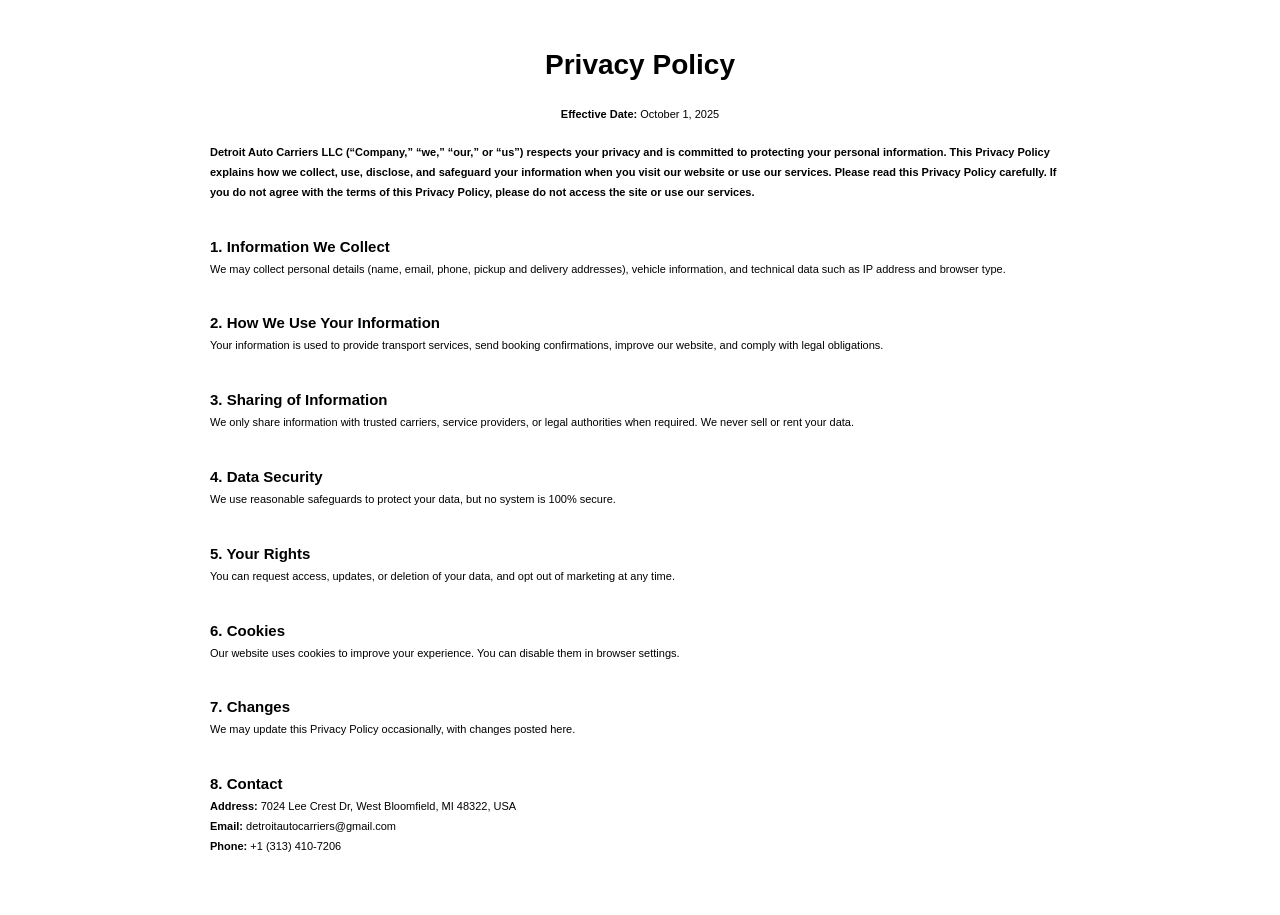
==== commit 288ac94f: "Adaugare motive" ====
--- a/Privacy.html
+++ b/Privacy.html
@@ -68,7 +68,7 @@
   <h3>8. Contact</h3>
   <p>
     <strong>Address:</strong> 7024 Lee Crest Dr, West Bloomfield, MI 48322, USA<br>
-    <strong> Email:</strong> [Insert Email]<br>
+    <strong> Email:</strong> detroitautocarriers@gmail.com<br>
     <strong> Phone:</strong> +1 (313) 410-7206
   </p>
 </div>
